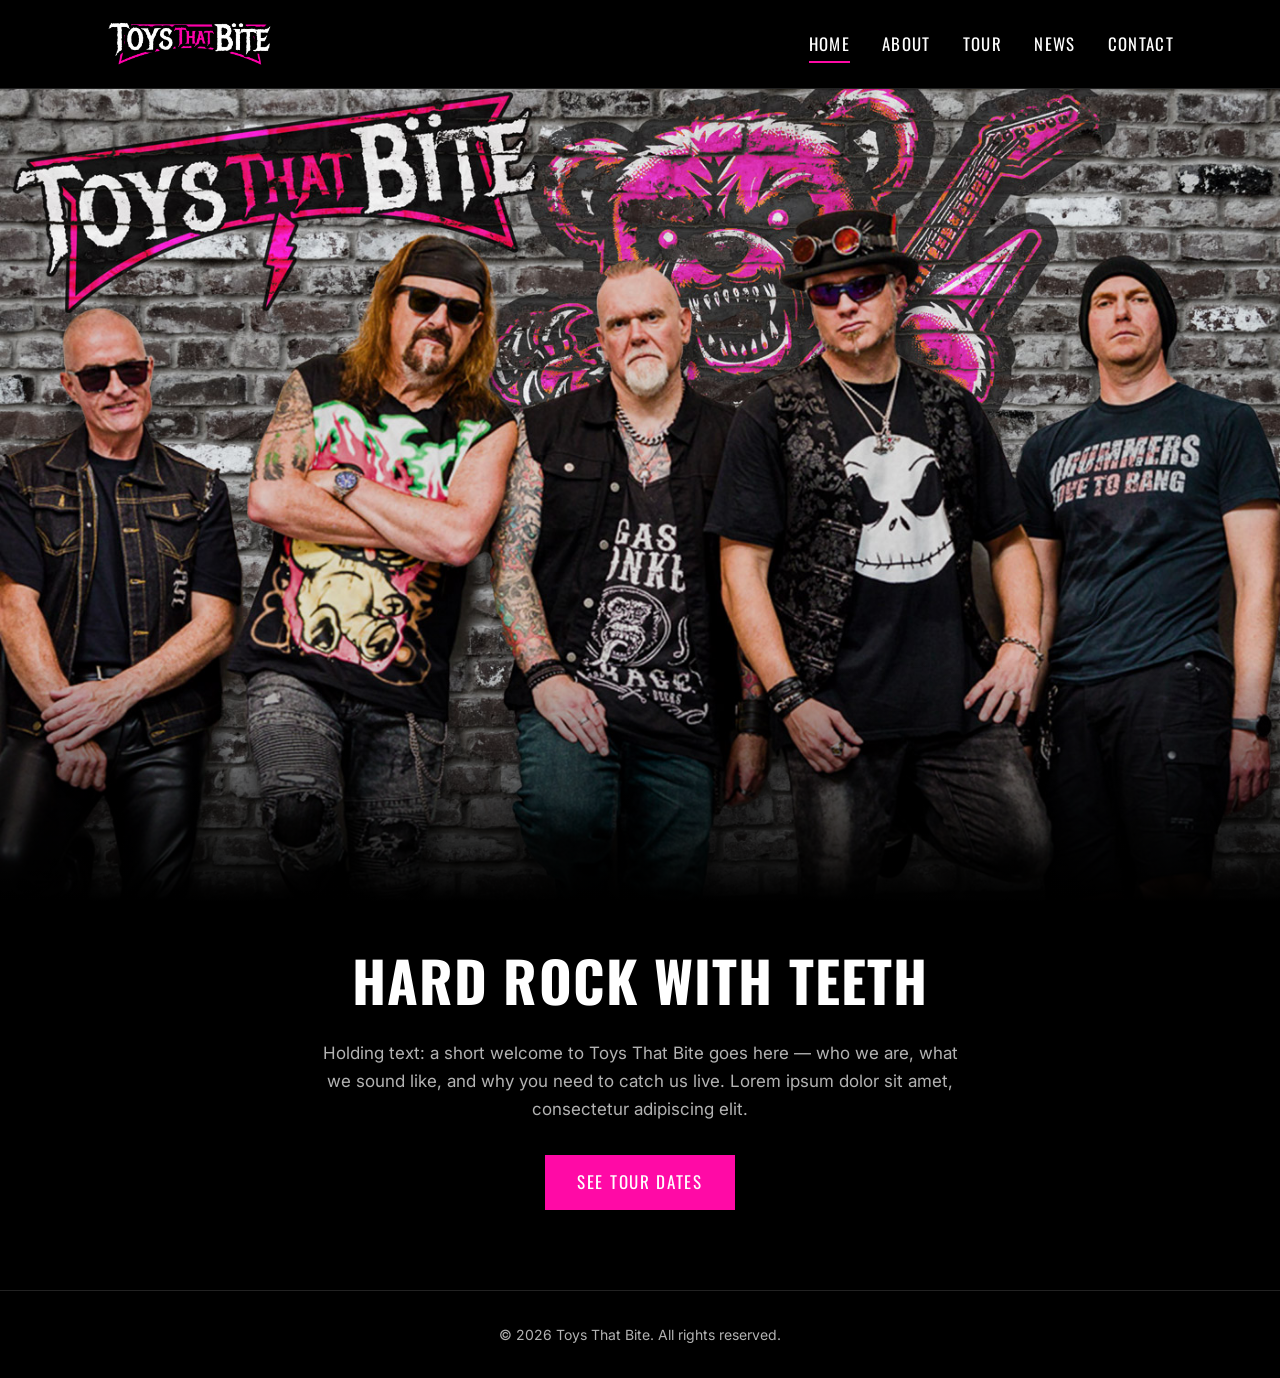
==== index.html @ efa7fa2b "Initial commit" ====
<!DOCTYPE html>
<html lang="en">
<head>
  <meta charset="UTF-8">
  <meta name="viewport" content="width=device-width, initial-scale=1.0">
  <title>Toys That Bite | Hard Rock</title>
  <meta name="description" content="Toys That Bite — hard rock band. Tour dates, news and more.">
  <link rel="icon" href="images/favicon.gif" type="image/gif">
  <link rel="preconnect" href="https://fonts.googleapis.com">
  <link rel="preconnect" href="https://fonts.gstatic.com" crossorigin>
  <link href="https://fonts.googleapis.com/css2?family=Inter:wght@400;600&family=Oswald:wght@500;700&display=swap" rel="stylesheet">
  <link rel="stylesheet" href="css/style.css">
</head>
<body>
  <header class="site-header">
    <div class="container">
      <a href="index.html" class="logo"><img src="images/logo.png" alt="Toys That Bite" width="1125" height="377"></a>
      <button class="nav-toggle" aria-label="Toggle menu" aria-expanded="false" aria-controls="site-nav">
        <span></span><span></span><span></span>
      </button>
      <nav class="site-nav" id="site-nav" aria-label="Main">
        <ul>
          <li><a href="index.html">Home</a></li>
          <li><a href="about.html">About</a></li>
          <li><a href="tour.html">Tour</a></li>
          <li><a href="news.html">News</a></li>
          <li><a href="contact.html">Contact</a></li>
        </ul>
      </nav>
    </div>
  </header>

  <main>
    <section class="hero">
      <img src="images/band-photo.jpg" alt="Toys That Bite band members standing in front of a graffiti brick wall" width="1400" height="974">
    </section>
    <section class="intro container">
      <h1>Hard Rock With Teeth</h1>
      <p>Holding text: a short welcome to Toys That Bite goes here — who we are, what we sound like, and why you need to catch us live. Lorem ipsum dolor sit amet, consectetur adipiscing elit.</p>
      <a href="tour.html" class="btn">See Tour Dates</a>
    </section>
  </main>

  <footer class="site-footer">
    <div class="container">
      <p>&copy; <span id="year">2026</span> Toys That Bite. All rights reserved.</p>
    </div>
  </footer>

  <script src="js/main.js"></script>
</body>
</html>
---- css/style.css ----
/* ==========================================================================
   Toys That Bite — main stylesheet
   ========================================================================== */

:root {
  --bg: #000;
  --bg-raised: #111;
  --text: #fff;
  --text-muted: #b3b3b3;
  --accent: #ff0aa6;
  --border: #222;
  --max-width: 1100px;
  --header-height: 88px;
  --font-display: "Oswald", "Arial Narrow", Impact, sans-serif;
  --font-body: "Inter", -apple-system, BlinkMacSystemFont, "Segoe UI", Roboto, sans-serif;
}

*,
*::before,
*::after {
  box-sizing: border-box;
}

html {
  scroll-behavior: smooth;
}

body {
  margin: 0;
  min-height: 100vh;
  display: flex;
  flex-direction: column;
  background: var(--bg);
  color: var(--text);
  font-family: var(--font-body);
  font-size: 1.0625rem;
  line-height: 1.65;
  -webkit-font-smoothing: antialiased;
}

img {
  max-width: 100%;
  height: auto;
  display: block;
}

a {
  color: var(--accent);
}

h1,
h2,
h3 {
  font-family: var(--font-display);
  font-weight: 700;
  text-transform: uppercase;
  letter-spacing: 0.02em;
  line-height: 1.1;
  margin: 0 0 0.5em;
}

.container {
  width: 100%;
  max-width: var(--max-width);
  margin: 0 auto;
  padding: 0 16px;
}

/* ---------- Header ---------- */

.site-header {
  position: sticky;
  top: 0;
  z-index: 100;
  background: rgba(0, 0, 0, 0.92);
  backdrop-filter: blur(6px);
  border-bottom: 1px solid var(--border);
}

.site-header .container {
  display: flex;
  align-items: center;
  justify-content: space-between;
  height: var(--header-height);
}

.logo img {
  height: 56px;
  width: auto;
}

.site-nav ul {
  list-style: none;
  display: flex;
  gap: 2rem;
  margin: 0;
  padding: 0;
}

.site-nav a {
  font-family: var(--font-display);
  font-size: 1.05rem;
  text-transform: uppercase;
  letter-spacing: 0.08em;
  color: var(--text);
  text-decoration: none;
  padding: 0.35rem 0;
  border-bottom: 2px solid transparent;
  transition: color 0.2s, border-color 0.2s;
}

.site-nav a:hover,
.site-nav a:focus-visible {
  color: var(--accent);
}

.site-nav a.active {
  border-bottom-color: var(--accent);
}

.nav-toggle {
  display: none;
  background: none;
  border: 0;
  padding: 8px;
  cursor: pointer;
}

.nav-toggle span {
  display: block;
  width: 26px;
  height: 2px;
  margin: 6px 0;
  background: var(--text);
  transition: transform 0.25s, opacity 0.25s;
}

/* ---------- Main ---------- */

main {
  flex: 1;
}

.page-header {
  padding: 4rem 0 1rem;
}

.page-header h1 {
  font-size: clamp(2.5rem, 7vw, 4.5rem);
}

.page-header h1::after {
  content: "";
  display: block;
  width: 64px;
  height: 4px;
  margin-top: 1rem;
  background: var(--accent);
}

.page-content {
  padding: 1.5rem 0 5rem;
  max-width: 720px;
}

.page-content p {
  color: var(--text-muted);
}

.placeholder {
  border: 1px dashed #444;
  padding: 1.5rem;
  margin-top: 2rem;
  color: var(--text-muted);
  font-style: italic;
}

/* ---------- Home hero ---------- */

.hero {
  position: relative;
}

.hero img {
  width: 100%;
  max-height: calc(100vh - var(--header-height));
  object-fit: cover;
  object-position: center top;
}

.hero::after {
  content: "";
  position: absolute;
  inset: auto 0 0 0;
  height: 30%;
  background: linear-gradient(to bottom, transparent, var(--bg));
  pointer-events: none;
}

.intro {
  padding: 3rem 16px 5rem;
  text-align: center;
}

.intro h1 {
  font-size: clamp(2rem, 6vw, 3.5rem);
}

.intro p {
  max-width: 640px;
  margin: 0 auto 2rem;
  color: var(--text-muted);
}

.btn {
  display: inline-block;
  font-family: var(--font-display);
  text-transform: uppercase;
  letter-spacing: 0.1em;
  text-decoration: none;
  color: var(--text);
  background: var(--accent);
  padding: 0.85rem 2rem;
  transition: background 0.2s, color 0.2s;
}

.btn:hover,
.btn:focus-visible {
  background: var(--text);
  color: var(--bg);
}

/* ---------- Footer ---------- */

.site-footer {
  border-top: 1px solid var(--border);
  padding: 2rem 0;
  font-size: 0.875rem;
  color: var(--text-muted);
  text-align: center;
}

.site-footer p {
  margin: 0;
}

/* ---------- Mobile ---------- */

@media (max-width: 760px) {
  :root {
    --header-height: 72px;
  }

  .logo img {
    height: 44px;
  }

  .nav-toggle {
    display: block;
  }

  .site-nav {
    position: absolute;
    top: var(--header-height);
    left: 0;
    right: 0;
    background: var(--bg);
    border-bottom: 1px solid var(--border);
    display: none;
  }

  .site-nav.open {
    display: block;
  }

  .site-nav ul {
    flex-direction: column;
    gap: 0;
    padding: 0.5rem 16px 1rem;
  }

  .site-nav a {
    display: block;
    padding: 0.85rem 0;
    border-bottom: 1px solid var(--border);
  }

  .site-nav a.active {
    color: var(--accent);
    border-bottom-color: var(--border);
  }

  .nav-toggle[aria-expanded="true"] span:nth-child(1) {
    transform: translateY(8px) rotate(45deg);
  }

  .nav-toggle[aria-expanded="true"] span:nth-child(2) {
    opacity: 0;
  }

  .nav-toggle[aria-expanded="true"] span:nth-child(3) {
    transform: translateY(-8px) rotate(-45deg);
  }

  .page-header {
    padding-top: 2.5rem;
  }
}
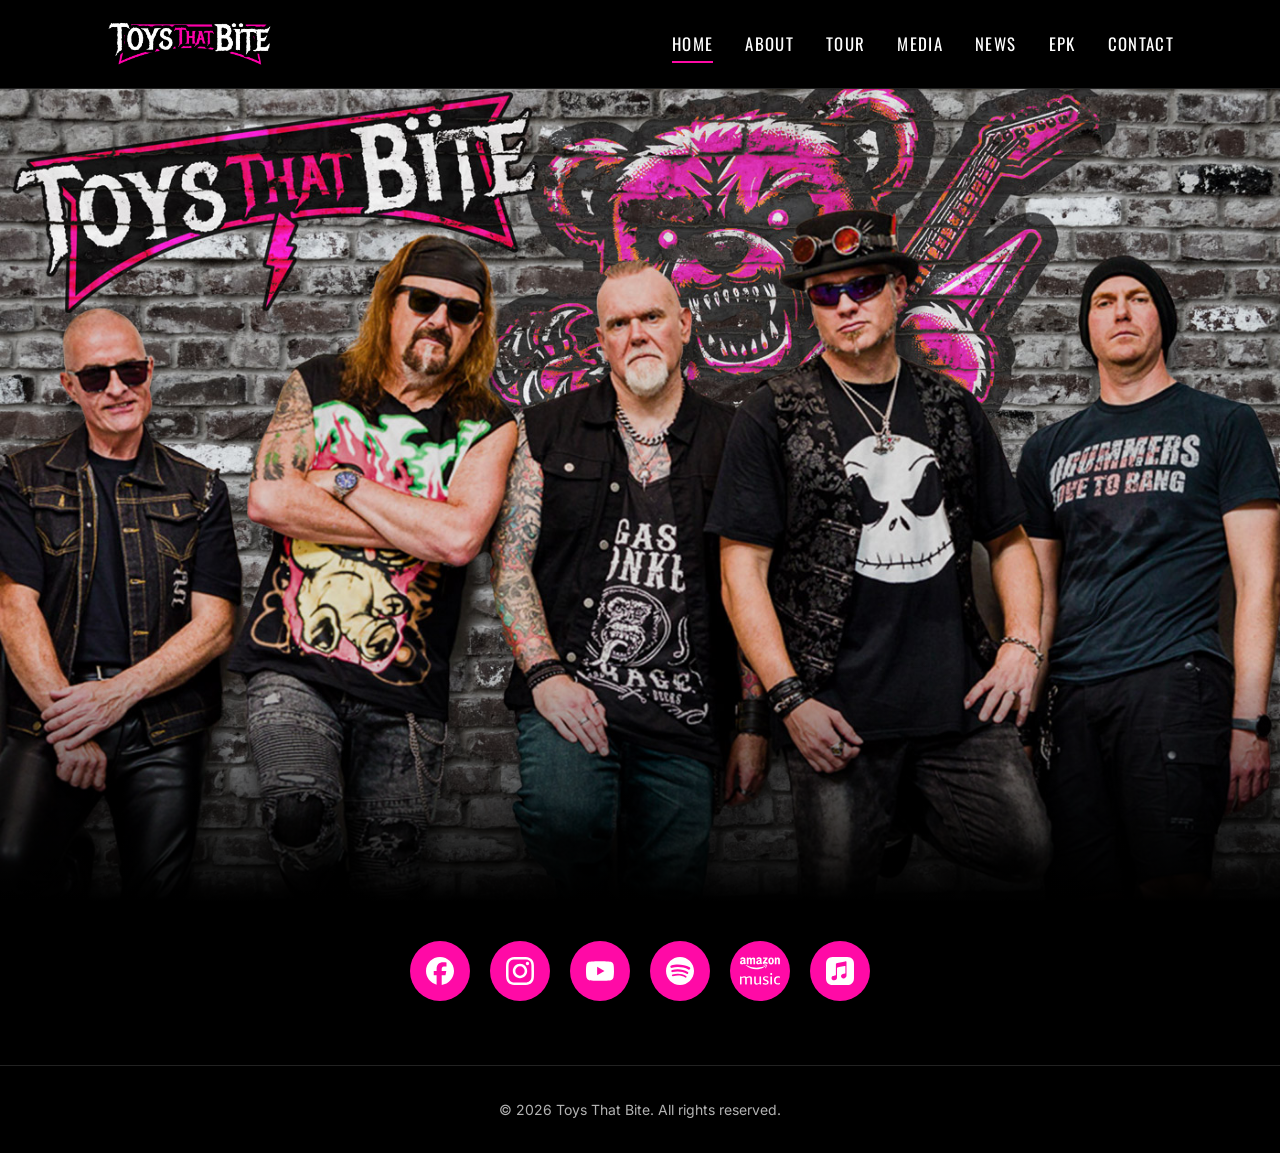
==== commit a52abe9a: "Add EPK and Media pages, band bio, social links and tour widget - Add EPK (external link) and Media " ====
--- a/index.html
+++ b/index.html
@@ -23,7 +23,9 @@
           <li><a href="index.html">Home</a></li>
           <li><a href="about.html">About</a></li>
           <li><a href="tour.html">Tour</a></li>
+          <li><a href="media.html">Media</a></li>
           <li><a href="news.html">News</a></li>
+          <li><a href="https://www.stampedepress.co.uk/epk/toys-that-bite/">EPK</a></li>
           <li><a href="contact.html">Contact</a></li>
         </ul>
       </nav>
@@ -34,10 +36,39 @@
     <section class="hero">
       <img src="images/band-photo.jpg" alt="Toys That Bite band members standing in front of a graffiti brick wall" width="1400" height="974">
     </section>
-    <section class="intro container">
-      <h1>Hard Rock With Teeth</h1>
-      <p>Holding text: a short welcome to Toys That Bite goes here — who we are, what we sound like, and why you need to catch us live. Lorem ipsum dolor sit amet, consectetur adipiscing elit.</p>
-      <a href="tour.html" class="btn">See Tour Dates</a>
+    <section class="socials container" aria-label="Follow Toys That Bite">
+      <ul class="social-list">
+        <li>
+          <a href="https://www.facebook.com/profile.php?id=100091563254659" class="social-link social-facebook" aria-label="Facebook">
+            <svg viewBox="0 0 24 24" aria-hidden="true" focusable="false"><path d="M9.101 23.691v-7.98H6.627v-3.667h2.474v-1.58c0-4.085 1.848-5.978 5.858-5.978.401 0 .955.042 1.468.103a8.68 8.68 0 0 1 1.141.195v3.325a8.623 8.623 0 0 0-.653-.036 26.805 26.805 0 0 0-.733-.009c-.707 0-1.259.096-1.675.309a1.686 1.686 0 0 0-.679.622c-.258.42-.374.995-.374 1.752v1.297h3.919l-.386 2.103-.287 1.564h-3.246v8.245C19.396 23.238 24 18.179 24 12.044c0-6.627-5.373-12-12-12s-12 5.373-12 12c0 5.628 3.874 10.35 9.101 11.647Z"/></svg>
+          </a>
+        </li>
+        <li>
+          <a href="https://www.instagram.com/toysthatbiteband/" class="social-link social-instagram" aria-label="Instagram">
+            <svg viewBox="0 0 24 24" aria-hidden="true" focusable="false"><path d="M7.0301.084c-1.2768.0602-2.1487.264-2.911.5634-.7888.3075-1.4575.72-2.1228 1.3877-.6652.6677-1.075 1.3368-1.3802 2.127-.2954.7638-.4956 1.6365-.552 2.914-.0564 1.2775-.0689 1.6882-.0626 4.947.0062 3.2586.0206 3.6671.0825 4.9473.061 1.2765.264 2.1482.5635 2.9107.308.7889.72 1.4573 1.388 2.1228.6679.6655 1.3365 1.0743 2.1285 1.38.7632.295 1.6361.4961 2.9134.552 1.2773.056 1.6884.069 4.9462.0627 3.2578-.0062 3.668-.0207 4.9478-.0814 1.28-.0607 2.147-.2652 2.9098-.5633.7889-.3086 1.4578-.72 2.1228-1.3881.665-.6682 1.0745-1.3378 1.3795-2.1284.2957-.7632.4966-1.636.552-2.9124.056-1.2809.0692-1.6898.063-4.948-.0063-3.2583-.021-3.6668-.0817-4.9465-.0607-1.2797-.264-2.1487-.5633-2.9117-.3084-.7889-.72-1.4568-1.3876-2.1228C21.2982 1.33 20.628.9208 19.8378.6165 19.074.321 18.2017.1197 16.9244.0645 15.6471.0093 15.236-.005 11.977.0014 8.718.0076 8.31.0215 7.0301.0839m.1402 21.6932c-1.17-.0509-1.8053-.2453-2.2287-.408-.5606-.216-.96-.4771-1.3819-.895-.422-.4178-.6811-.8186-.9-1.378-.1644-.4234-.3624-1.058-.4171-2.228-.0595-1.2645-.072-1.6442-.079-4.848-.007-3.2037.0053-3.583.0607-4.848.05-1.169.2456-1.805.408-2.2282.216-.5613.4762-.96.895-1.3816.4188-.4217.8184-.6814 1.3783-.9003.423-.1651 1.0575-.3614 2.227-.4171 1.2655-.06 1.6447-.072 4.848-.079 3.2033-.007 3.5835.005 4.8495.0608 1.169.0508 1.8053.2445 2.228.408.5608.216.96.4754 1.3816.895.4217.4194.6816.8176.9005 1.3787.1653.4217.3617 1.056.4169 2.2263.0602 1.2655.0739 1.645.0796 4.848.0058 3.203-.0055 3.5834-.061 4.848-.051 1.17-.245 1.8055-.408 2.2294-.216.5604-.4763.96-.8954 1.3814-.419.4215-.8181.6811-1.3783.9-.4224.1649-1.0577.3617-2.2262.4174-1.2656.0595-1.6448.072-4.8493.079-3.2045.007-3.5825-.006-4.848-.0608M16.953 5.5864A1.44 1.44 0 1 0 18.39 4.144a1.44 1.44 0 0 0-1.437 1.4424M5.8385 12.012c.0067 3.4032 2.7706 6.1557 6.173 6.1493 3.4026-.0065 6.157-2.7701 6.1506-6.1733-.0065-3.4032-2.771-6.1565-6.174-6.1498-3.403.0067-6.156 2.771-6.1496 6.1738M8 12.0077a4 4 0 1 1 4.008 3.9921A3.9996 3.9996 0 0 1 8 12.0077"/></svg>
+          </a>
+        </li>
+        <li>
+          <a href="https://www.youtube.com/@toysthatbiteband" class="social-link social-youtube" aria-label="YouTube">
+            <svg viewBox="0 0 24 24" aria-hidden="true" focusable="false"><path d="M23.498 6.186a3.016 3.016 0 0 0-2.122-2.136C19.505 3.545 12 3.545 12 3.545s-7.505 0-9.377.505A3.017 3.017 0 0 0 .502 6.186C0 8.07 0 12 0 12s0 3.93.502 5.814a3.016 3.016 0 0 0 2.122 2.136c1.871.505 9.376.505 9.376.505s7.505 0 9.377-.505a3.015 3.015 0 0 0 2.122-2.136C24 15.93 24 12 24 12s0-3.93-.502-5.814zM9.545 15.568V8.432L15.818 12l-6.273 3.568z"/></svg>
+          </a>
+        </li>
+        <li>
+          <a href="https://open.spotify.com/artist/5yGHa8ABSjpcvwscF8RVo2" class="social-link social-spotify" aria-label="Spotify">
+            <svg viewBox="0 0 24 24" aria-hidden="true" focusable="false"><path d="M12 0C5.4 0 0 5.4 0 12s5.4 12 12 12 12-5.4 12-12S18.66 0 12 0zm5.521 17.34c-.24.359-.66.48-1.021.24-2.82-1.74-6.36-2.101-10.561-1.141-.418.122-.779-.179-.899-.539-.12-.421.18-.78.54-.9 4.56-1.021 8.52-.6 11.64 1.32.42.18.479.659.301 1.02zm1.44-3.3c-.301.42-.841.6-1.262.3-3.239-1.98-8.159-2.58-11.939-1.38-.479.12-1.02-.12-1.14-.6-.12-.48.12-1.021.6-1.141C9.6 9.9 15 10.561 18.72 12.84c.361.181.54.78.241 1.2zm.12-3.36C15.24 8.4 8.82 8.16 5.16 9.301c-.6.179-1.2-.181-1.38-.721-.18-.601.18-1.2.72-1.381 4.26-1.26 11.28-1.02 15.721 1.621.539.3.719 1.02.419 1.56-.299.421-1.02.599-1.559.3z"/></svg>
+          </a>
+        </li>
+        <li>
+          <a href="https://music.amazon.co.uk/artists/B0FZLTPW38" class="social-link social-amazonmusic" aria-label="Amazon Music">
+            <svg viewBox="0 0 24 24" aria-hidden="true" focusable="false"><path d="M14.8454 9.4083c-1.3907 1.0194-3.405 1.563-5.1424 1.563a9.333 9.333 0 0 1-6.2768-2.3835c-.1313-.117-.0143-.277.1415-.1846a12.693 12.693 0 0 0 6.285 1.6574c1.5384 0 3.2348-.318 4.7917-.9764.2359-.0985.4328.1538.203.324h-.002zm.5784-.6564c-.1784-.2257-1.1753-.1087-1.6225-.0554-.1374.0164-.158-.1026-.0349-.1867.796-.5558 2.0984-.3958 2.2502-.2092.1539.1867-.041 1.4872-.7856 2.1087-.1149.0964-.2236.0451-.1723-.082.1682-.4165.5436-1.3498.3651-1.5754zm-1.5917-4.1702v-.5394c0-.082.0615-.1375.1374-.1375h2.4348c.078 0 .1395.0554.1395.1354v.4636c0 .078-.0656.1805-.1846.3405L15.0997 6.635c.4677-.0102.9641.0595 1.3887.2974.0964.0534.123.1334.1292.2113v.5744c0 .082-.0882.1723-.1784.123a2.8163 2.8163 0 0 0-2.5723.0062c-.0861.0451-.1743-.0451-.1743-.1251v-.5477c0-.0882.002-.238.0902-.3713l1.4626-2.0881h-1.2718c-.078 0-.1415-.0534-.1436-.1354l.002.002zm4.808-.7466c1.0995 0 1.6944.9395 1.6944 2.1333 0 1.1528-.6564 2.0676-1.6943 2.0676-1.079 0-1.6656-.9395-1.6656-2.1087 0-1.1774.5948-2.0922 1.6656-2.0922zm.0062.7713c-.5456 0-.5805.7384-.5805 1.202 0 .4615-.0061 1.4481.5744 1.4481.5743 0 .601-.7958.601-1.282 0-.318-.0144-.6994-.1108-1.001-.082-.2625-.2482-.3671-.4841-.3671zm-6.008 3.3414c-.0493.041-.1395.0451-.1744.0164-.2543-.1949-.4246-.4923-.4246-.4923-.4061.4123-.6954.5374-1.2225.5374-.6215 0-1.1077-.3835-1.1077-1.1486a1.2512 1.2512 0 0 1 .7897-1.2041c.402-.1764.9641-.2072 1.3928-.2564 0 0 .0349-.4615-.0902-.6297a.521.521 0 0 0-.4164-.1908c-.2728 0-.5395.1477-.5928.4328-.0144.082-.0739.1518-.1395.1436L9.945 5.08a.1292.1292 0 0 1-.1108-.1537c.1641-.8657.9498-1.1282 1.6554-1.1282.361 0 .8307.0964 1.1158.3671.359.3344.3262.7795.3262 1.2677v1.1487c0 .3446.1436.4964.279.681.0471.0677.0574.1477-.002.197-.1519.125-.5703.4881-.5703.4881zm-.7467-1.7969v-.16c-.5353 0-1.1015.115-1.1015.7426 0 .318.1662.5333.4513.5333.2051 0 .3938-.1272.5128-.3344.1436-.2564.1374-.4943.1374-.7815zM2.9278 7.948c-.0472.041-.1375.045-.1723.0163-.2544-.1949-.4246-.4923-.4246-.4923-.4082.4123-.6954.5374-1.2226.5374-.6235 0-1.1076-.3835-1.1076-1.1486a1.2512 1.2512 0 0 1 .7897-1.2041c.402-.1764.964-.2072 1.3928-.2564 0 0 .0348-.4615-.0903-.6297a.521.521 0 0 0-.4164-.1908c-.2748 0-.5395.1477-.5928.4328-.0143.082-.0759.1518-.1395.1436L.2345 5.08a.1292.1292 0 0 1-.1087-.1537c.162-.8657.9497-1.1282 1.6553-1.1282.361 0 .8308.0964 1.1159.3671.359.3344.324.7795.324 1.2677v1.1487c0 .3446.1437.4964.279.681.0472.0677.0575.1477-.002.197-.1518.125-.5702.4881-.5702.4881zm-.7446-1.797v-.16c-.5354 0-1.1015.115-1.1015.7426 0 .318.164.5333.4512.5333.2052 0 .3939-.1272.5128-.3344.1436-.2564.1375-.4943.1375-.7815zm2.9127-.3343v2.002a.1379.1379 0 0 1-.1395.1374H4.218a.1374.1374 0 0 1-.1395-.1374v-3.766a.1379.1379 0 0 1 .1395-.1375h.6913a.1374.1374 0 0 1 .1374.1374v.482h.0143c.1805-.4758.519-.6994.9744-.6994.4636 0 .7528.2236.962.6995a1.0523 1.0523 0 0 1 1.0215-.6995c.3118 0 .6502.1272.8574.4143.236.318.1867.7795.1867 1.1857v2.3855c0 .076-.0636.1354-.1436.1354H8.181a.1374.1374 0 0 1-.1334-.1354v-2.004c0-.16.0144-.558-.0205-.7077-.0554-.2564-.2215-.3282-.4369-.3282a.4923.4923 0 0 0-.441.3118c-.076.1908-.0698.5087-.0698.724v2.0041c0 .076-.0635.1354-.1435.1354h-.7385a.1374.1374 0 0 1-.1333-.1354v-2.004c0-.4226.0677-1.042-.4574-1.042-.5334 0-.5128.603-.5128 1.042h.002zm16.8077 2.002a.1374.1374 0 0 1-.1374.1374h-.7405a.1374.1374 0 0 1-.1374-.1374v-3.766a.1374.1374 0 0 1 .1374-.1375h.683c.0821 0 .1396.0636.1396.1067v.5764h.0143c.2051-.517.4964-.7631 1.0092-.7631.3323 0 .6564.119.8636.4451.1928.3036.1928.8123.1928 1.1774V7.837a.1395.1395 0 0 1-.1415.119h-.7426a.1395.1395 0 0 1-.1313-.119V5.552c0-.763-.2933-.7856-.4635-.7856-.197 0-.357.1538-.4246.2953a1.7025 1.7025 0 0 0-.1231.722l.002 2.0349zM.1914 20.0582c-.1271 0-.1907-.0615-.1907-.1907v-4.4491c0-.1272.0636-.1908.1907-.1908H.616c.0616 0 .1129.0144.1477.039.0349.0246.0595.0738.0718.1436l.0575.3035c.6133-.4184 1.2102-.6276 1.7907-.6276.5948 0 .9969.2256 1.2081.6769.6318-.4513 1.2636-.677 1.8954-.677.441 0 .7794.1231 1.0153.3693.236.2502.3549.603.3549 1.0584v3.3538c0 .1271-.0656.1907-.1928.1907h-.5641c-.1272 0-.1928-.0615-.1928-.1907v-3.085c0-.318-.0616-.5539-.1805-.7057-.1231-.1538-.3139-.2297-.5744-.2297-.4677 0-.9353.1436-1.4092.4307a.997.997 0 0 1 .0103.1416v3.448c0 .1272-.0636.1908-.1908.1908H3.297c-.1272 0-.1908-.0615-.1908-.1907v-3.085c0-.318-.0615-.5539-.1825-.7057-.1231-.1538-.3139-.2297-.5744-.2297-.4861 0-.9517.1395-1.399.4205v3.5999c0 .1271-.0615.1907-.1907.1907H.1914zm9.731.1436c-.4533 0-.8-.1272-1.044-.3815-.242-.2544-.3631-.6133-.3631-1.0769v-3.321c0-.1292.0615-.1927.1908-.1927h.564c.1293 0 .1929.0635.1929.1907v3.0215c0 .3425.0656.5948.201.7569.1333.162.3487.242.642.242.4595 0 .923-.1518 1.3887-.4574v-3.565c0-.1272.0615-.1908.1908-.1908h.564c.1293 0 .1929.0636.1929.1908v4.4511c0 .1252-.0636.1887-.1928.1887h-.4103c-.0636 0-.1149-.0123-.1497-.0369-.0349-.0266-.0575-.0738-.0718-.1436l-.0657-.3323c-.5948.437-1.204.6564-1.8297.6564zm5.4399 0c-.5374 0-1.0195-.0882-1.4461-.2666a.3754.3754 0 0 1-.158-.1047c-.0287-.039-.043-.0984-.043-.1805v-.2687c0-.1148.0369-.1723.1148-.1723.0452 0 .1231.0205.238.0575.4225.1333.8615.199 1.3128.199.3138 0 .5517-.0616.7138-.1806.164-.121.244-.2954.244-.523a.4923.4923 0 0 0-.1476-.3734 1.606 1.606 0 0 0-.5415-.285l-.8144-.3037c-.7097-.2605-1.0625-.7056-1.0625-1.3333 0-.4143.16-.7487.484-1.001.3221-.2543.7447-.3815 1.2677-.3815a3.487 3.487 0 0 1 1.2164.2195c.076.0246.1313.0574.1641.0985.0308.041.0472.1025.0472.1846v.2584c0 .1149-.041.1723-.123.1723a.8615.8615 0 0 1-.2216-.0472 3.5495 3.5495 0 0 0-1.0359-.1538c-.6112 0-.919.2072-.919.6195 0 .164.0514.2953.154.3897.1025.0964.3035.201.603.3159l.7466.2872c.3774.1436.6482.318.8144.519.1661.1989.2482.4574.2482.7753 0 .4513-.1682.8102-.5067 1.0769-.3385.2666-.7877.4-1.3497.4v.002zm3.0645-.1436c-.1272 0-.1928-.0615-.1928-.1907v-4.4491c0-.1272.0656-.1908.1928-.1908h.5641c.1272 0 .1928.0636.1928.1908v4.4511c0 .1251-.0656.1887-.1928.1887h-.564zm.2872-5.688c-.1846 0-.3303-.0513-.437-.1559a.558.558 0 0 1-.1579-.4143c0-.1724.0534-.3098.158-.4144a.5907.5907 0 0 1 .4369-.158c.1846 0 .3282.0534.4349.158.1066.1026.1579.242.1579.4144 0 .1702-.0513.3076-.158.4143-.1046.1026-.2502.1559-.4348.1559zm4.002 5.7926c-.7529 0-1.3293-.2133-1.7272-.642-.4-.4307-.599-1.0502-.599-1.8625 0-.8061.2052-1.4318.6175-1.8728.4102-.441.9948-.6625 1.7476-.6625.3446 0 .683.0615 1.0154.1825.0697.0247.119.0554.1477.0944s.043.1026.043.1908v.2564c0 .1271-.041.1907-.123.1907-.0329 0-.082-.0082-.1539-.0287a2.8307 2.8307 0 0 0-.7959-.1128c-.5353 0-.923.1333-1.1589.404s-.3528.6996-.3528 1.2924v.123c0 .5764.119 1.001.359 1.2718.24.2687.6174.404 1.1343.404.2666 0 .5538-.043.8615-.1332.0718-.0206.119-.0288.1436-.0288.082 0 .1251.0636.1251.1908v.2585c0 .082-.0123.1435-.039.1805-.0246.0369-.0759.0718-.1518.1025-.3138.1354-.6769.201-1.0933.201z"/></svg>
+          </a>
+        </li>
+        <li>
+          <a href="https://music.apple.com/us/artist/toys-that-b%C3%AFte/1847636705" class="social-link social-applemusic" aria-label="Apple Music">
+            <svg viewBox="0 0 24 24" aria-hidden="true" focusable="false"><path d="M23.994 6.124a9.23 9.23 0 00-.24-2.19c-.317-1.31-1.062-2.31-2.18-3.043a5.022 5.022 0 00-1.877-.726 10.496 10.496 0 00-1.564-.15c-.04-.003-.083-.01-.124-.013H5.986c-.152.01-.303.017-.455.026-.747.043-1.49.123-2.193.4-1.336.53-2.3 1.452-2.865 2.78-.192.448-.292.925-.363 1.408-.056.392-.088.785-.1 1.18 0 .032-.007.062-.01.093v12.223c.01.14.017.283.027.424.05.815.154 1.624.497 2.373.65 1.42 1.738 2.353 3.234 2.801.42.127.856.187 1.293.228.555.053 1.11.06 1.667.06h11.03a12.5 12.5 0 001.57-.1c.822-.106 1.596-.35 2.295-.81a5.046 5.046 0 001.88-2.207c.186-.42.293-.87.37-1.324.113-.675.138-1.358.137-2.04-.002-3.8 0-7.595-.003-11.393zm-6.423 3.99v5.712c0 .417-.058.827-.244 1.206-.29.59-.76.962-1.388 1.14-.35.1-.706.157-1.07.173-.95.045-1.773-.6-1.943-1.536a1.88 1.88 0 011.038-2.022c.323-.16.67-.25 1.018-.324.378-.082.758-.153 1.134-.24.274-.063.457-.23.51-.516a.904.904 0 00.02-.193c0-1.815 0-3.63-.002-5.443a.725.725 0 00-.026-.185c-.04-.15-.15-.243-.304-.234-.16.01-.318.035-.475.066-.76.15-1.52.303-2.28.456l-2.325.47-1.374.278c-.016.003-.032.01-.048.013-.277.077-.377.203-.39.49-.002.042 0 .086 0 .13-.002 2.602 0 5.204-.003 7.805 0 .42-.047.836-.215 1.227-.278.64-.77 1.04-1.434 1.233-.35.1-.71.16-1.075.172-.96.036-1.755-.6-1.92-1.544-.14-.812.23-1.685 1.154-2.075.357-.15.73-.232 1.108-.31.287-.06.575-.116.86-.177.383-.083.583-.323.6-.714v-.15c0-2.96 0-5.922.002-8.882 0-.123.013-.25.042-.37.07-.285.273-.448.546-.518.255-.066.515-.112.774-.165.733-.15 1.466-.296 2.2-.444l2.27-.46c.67-.134 1.34-.27 2.01-.403.22-.043.442-.088.663-.106.31-.025.523.17.554.482.008.073.012.148.012.223.002 1.91.002 3.822 0 5.732z"/></svg>
+          </a>
+        </li>
+      </ul>
     </section>
   </main>
 
--- a/css/style.css
+++ b/css/style.css
@@ -167,6 +167,121 @@
   color: var(--text-muted);
 }
 
+.page-content h2,
+.band-section h2 {
+  font-size: clamp(1.75rem, 4vw, 2.5rem);
+  color: var(--accent);
+}
+
+.page-content h2 {
+  margin-top: 2.5rem;
+}
+
+.page-content h2:first-child {
+  margin-top: 0;
+}
+
+.spotify-embed {
+  display: block;
+  border: 0;
+  border-radius: 12px;
+}
+
+.video-list {
+  display: grid;
+  gap: 1.5rem;
+}
+
+.video-embed {
+  aspect-ratio: 16 / 9;
+  background: var(--bg-raised);
+}
+
+.video-embed iframe {
+  display: block;
+  width: 100%;
+  height: 100%;
+  border: 0;
+}
+
+.page-content .sign-off {
+  font-family: var(--font-display);
+  font-size: 1.5rem;
+  text-transform: uppercase;
+  letter-spacing: 0.05em;
+  color: var(--text);
+}
+
+/* ---------- Band line-up ---------- */
+
+.band-section {
+  padding: 0 0 5rem;
+}
+
+.band-grid {
+  list-style: none;
+  margin: 1.5rem 0 0;
+  padding: 0;
+  display: grid;
+  grid-template-columns: repeat(auto-fit, minmax(150px, 1fr));
+  gap: 1.5rem 1rem;
+}
+
+.band-member img {
+  width: 100%;
+  aspect-ratio: 7 / 8;
+  object-fit: cover;
+  border-bottom: 4px solid var(--accent);
+}
+
+.band-member h3 {
+  font-size: 1.25rem;
+  margin: 0.9rem 0 0.2rem;
+}
+
+.band-member p {
+  margin: 0;
+  color: var(--text-muted);
+  font-size: 0.95rem;
+}
+
+.tour-widget {
+  padding: 1.5rem 0 3rem;
+}
+
+.previous-dates {
+  padding: 0 0 5rem;
+}
+
+.previous-dates h2 {
+  font-size: clamp(1.75rem, 4vw, 2.5rem);
+  color: var(--accent);
+}
+
+.gig-list {
+  list-style: none;
+  margin: 1rem 0 0;
+  padding: 0;
+  border-top: 1px solid var(--border);
+}
+
+.gig-list li {
+  display: flex;
+  flex-wrap: wrap;
+  gap: 0.25rem 1.5rem;
+  padding: 0.9rem 0;
+  border-bottom: 1px solid var(--border);
+}
+
+.gig-list time {
+  flex: 0 0 9rem;
+  font-weight: 600;
+}
+
+.gig-list span {
+  color: var(--text-muted);
+}
+
 .placeholder {
   border: 1px dashed #444;
   padding: 1.5rem;
@@ -197,19 +312,51 @@
   pointer-events: none;
 }
 
-.intro {
-  padding: 3rem 16px 5rem;
-  text-align: center;
-}
-
-.intro h1 {
-  font-size: clamp(2rem, 6vw, 3.5rem);
-}
-
-.intro p {
-  max-width: 640px;
-  margin: 0 auto 2rem;
-  color: var(--text-muted);
+/* ---------- Social links ---------- */
+
+.socials {
+  padding: 2.5rem 16px 4rem;
+}
+
+.social-list {
+  list-style: none;
+  margin: 0;
+  padding: 0;
+  display: flex;
+  flex-wrap: wrap;
+  justify-content: center;
+  gap: 1rem 1.25rem;
+}
+
+.social-link {
+  display: flex;
+  align-items: center;
+  justify-content: center;
+  width: 60px;
+  height: 60px;
+  border-radius: 50%;
+  background: var(--accent);
+  color: var(--text);
+  transition: background 0.2s, color 0.2s, transform 0.2s;
+}
+
+.social-link svg {
+  width: 28px;
+  height: 28px;
+  fill: currentColor;
+}
+
+/* The Amazon Music logo is a wordmark, so it needs more room to be legible */
+.social-amazonmusic svg {
+  width: 40px;
+  height: 40px;
+}
+
+.social-link:hover,
+.social-link:focus-visible {
+  background: var(--text);
+  color: var(--accent);
+  transform: translateY(-3px);
 }
 
 .btn {
@@ -246,7 +393,7 @@
 
 /* ---------- Mobile ---------- */
 
-@media (max-width: 760px) {
+@media (max-width: 820px) {
   :root {
     --header-height: 72px;
   }
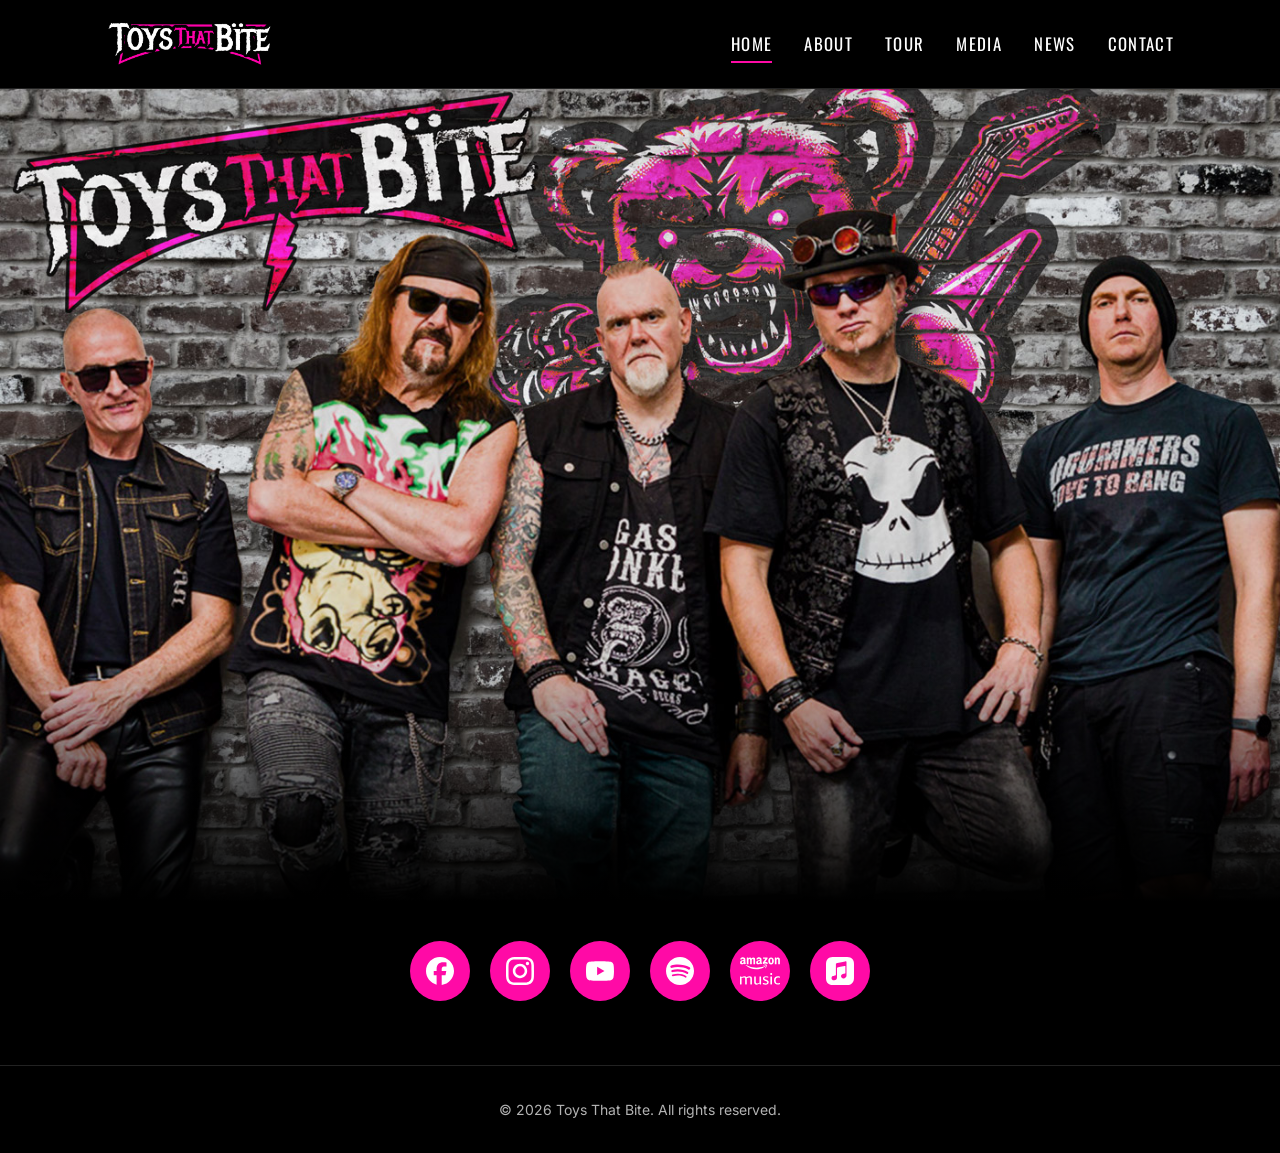
==== commit e7f7a112: "Remove EPK link from site header Co-Authored-By: Claude Opus 5.5 <noreply@anthropic.com>" ====
--- a/index.html
+++ b/index.html
@@ -25,7 +25,6 @@
           <li><a href="tour.html">Tour</a></li>
           <li><a href="media.html">Media</a></li>
           <li><a href="news.html">News</a></li>
-          <li><a href="https://www.stampedepress.co.uk/epk/toys-that-bite/">EPK</a></li>
           <li><a href="contact.html">Contact</a></li>
         </ul>
       </nav>
--- a/css/style.css
+++ b/css/style.css
@@ -204,6 +204,49 @@
   border: 0;
 }
 
+/* ---------- News ---------- */
+
+.news-list {
+  display: grid;
+  gap: 1.5rem;
+}
+
+.news-item {
+  background: var(--bg-raised);
+  border: 1px solid var(--border);
+  border-left: 4px solid var(--accent);
+  padding: 1.5rem 1.75rem;
+}
+
+.news-item time {
+  display: block;
+  font-family: var(--font-display);
+  font-size: 0.9rem;
+  text-transform: uppercase;
+  letter-spacing: 0.1em;
+  color: var(--accent);
+  margin-bottom: 0.35rem;
+}
+
+.page-content .news-item h2 {
+  margin: 0 0 0.6rem;
+  font-size: clamp(1.4rem, 3vw, 1.75rem);
+  color: var(--text);
+}
+
+.news-item p {
+  margin: 0 0 0.75rem;
+}
+
+.news-item p:last-child {
+  margin-bottom: 0;
+}
+
+.page-content .news-item .news-lead {
+  color: var(--text);
+  font-weight: 600;
+}
+
 .page-content .sign-off {
   font-family: var(--font-display);
   font-size: 1.5rem;
@@ -328,6 +371,24 @@
   gap: 1rem 1.25rem;
 }
 
+.social-list-left {
+  justify-content: flex-start;
+  margin-top: 1rem;
+}
+
+.contact-email {
+  font-family: var(--font-display);
+  font-size: clamp(1.25rem, 4vw, 1.75rem);
+  letter-spacing: 0.02em;
+  text-decoration: none;
+  overflow-wrap: anywhere;
+}
+
+.contact-email:hover,
+.contact-email:focus-visible {
+  color: var(--text);
+}
+
 .social-link {
   display: flex;
   align-items: center;
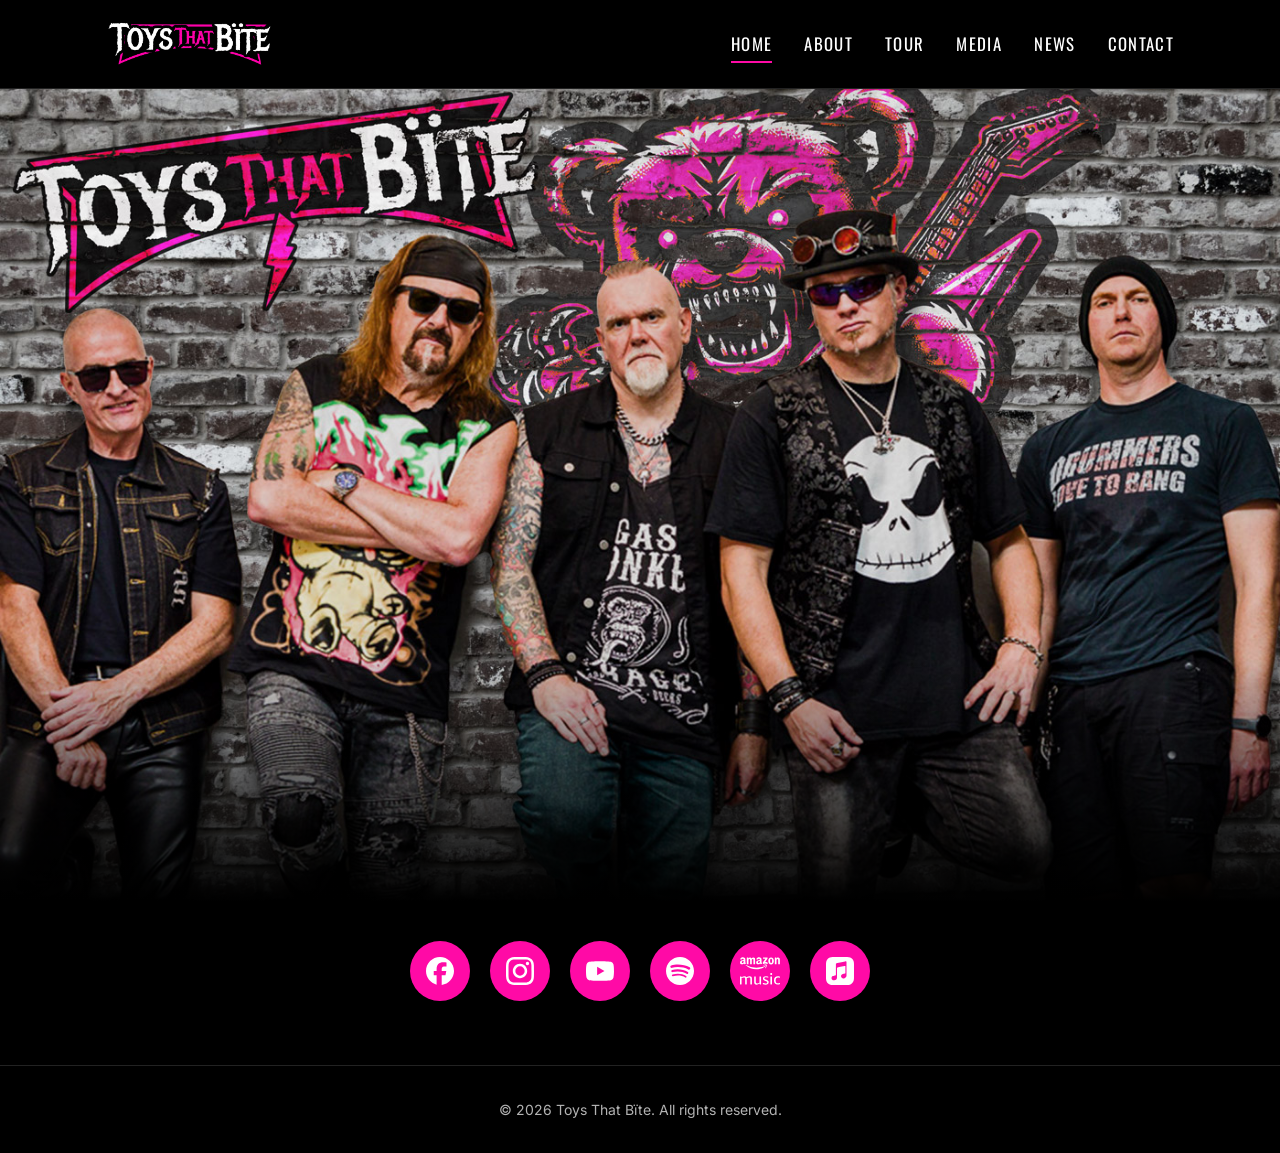
==== commit 8145f4fc: "Spell band name as Toys That Bïte and update Media videos - Use Toys That Bïte (and Bïters) througho" ====
--- a/index.html
+++ b/index.html
@@ -3,8 +3,8 @@
 <head>
   <meta charset="UTF-8">
   <meta name="viewport" content="width=device-width, initial-scale=1.0">
-  <title>Toys That Bite | Hard Rock</title>
-  <meta name="description" content="Toys That Bite — hard rock band. Tour dates, news and more.">
+  <title>Toys That Bïte | Hard Rock</title>
+  <meta name="description" content="Toys That Bïte — hard rock band. Tour dates, news and more.">
   <link rel="icon" href="images/favicon.gif" type="image/gif">
   <link rel="preconnect" href="https://fonts.googleapis.com">
   <link rel="preconnect" href="https://fonts.gstatic.com" crossorigin>
@@ -14,7 +14,7 @@
 <body>
   <header class="site-header">
     <div class="container">
-      <a href="index.html" class="logo"><img src="images/logo.png" alt="Toys That Bite" width="1125" height="377"></a>
+      <a href="index.html" class="logo"><img src="images/logo.png" alt="Toys That Bïte" width="1125" height="377"></a>
       <button class="nav-toggle" aria-label="Toggle menu" aria-expanded="false" aria-controls="site-nav">
         <span></span><span></span><span></span>
       </button>
@@ -33,9 +33,12 @@
 
   <main>
     <section class="hero">
-      <img src="images/band-photo.jpg" alt="Toys That Bite band members standing in front of a graffiti brick wall" width="1400" height="974">
+      <img src="images/band-photo.jpg" alt="Toys That Bïte band members standing in front of a graffiti brick wall" width="1400" height="974">
+      <div class="mailing-list hero-signup" role="region" aria-label="Join the mailing list">
+        <script async src="https://eocampaign1.com/form/880d01cc-db87-11f1-b5d2-ffa2d712dd67.js" data-form="880d01cc-db87-11f1-b5d2-ffa2d712dd67"></script>
+      </div>
     </section>
-    <section class="socials container" aria-label="Follow Toys That Bite">
+    <section class="socials container" aria-label="Follow Toys That Bïte">
       <ul class="social-list">
         <li>
           <a href="https://www.facebook.com/profile.php?id=100091563254659" class="social-link social-facebook" aria-label="Facebook">
@@ -73,7 +76,7 @@
 
   <footer class="site-footer">
     <div class="container">
-      <p>&copy; <span id="year">2026</span> Toys That Bite. All rights reserved.</p>
+      <p>&copy; <span id="year">2026</span> Toys That Bïte. All rights reserved.</p>
     </div>
   </footer>
 
--- a/css/style.css
+++ b/css/style.css
@@ -1,5 +1,5 @@
 /* ==========================================================================
-   Toys That Bite — main stylesheet
+   Toys That Bïte — main stylesheet
    ========================================================================== */
 
 :root {
@@ -355,6 +355,62 @@
   pointer-events: none;
 }
 
+/* ---------- Mailing list ---------- */
+
+.mailing-list {
+  padding: 0 16px 4rem;
+}
+
+.hero-signup {
+  position: absolute;
+  left: 50%;
+  bottom: 12%;
+  z-index: 1;
+  transform: translateX(-50%);
+  width: min(100% - 32px, 480px);
+  padding: 0;
+}
+
+@media (max-width: 820px) {
+  .hero-signup {
+    position: static;
+    transform: none;
+    width: auto;
+    padding: 1.5rem 16px 0;
+  }
+}
+
+.page-content .mailing-list {
+  padding: 0;
+  margin-top: 1rem;
+}
+
+/* Left-align the embedded signup form (it centres itself by default) */
+.page-content .mailing-list .inline-container {
+  margin-left: 0;
+  padding-left: 0;
+}
+
+.page-content .mailing-list .text-center,
+.page-content .mailing-list .text-block,
+.page-content .mailing-list .mastfoot .inner {
+  text-align: left !important;
+}
+
+.page-content .mailing-list .form-container {
+  margin-left: 0;
+}
+
+.page-content .mailing-list .main-form,
+.page-content .mailing-list .emailoctopus-form [eo-form-fields-container] {
+  justify-content: flex-start;
+}
+
+.page-content .mailing-list .mastfoot,
+.page-content .mailing-list .mastfoot p {
+  margin-left: 0;
+}
+
 /* ---------- Social links ---------- */
 
 .socials {
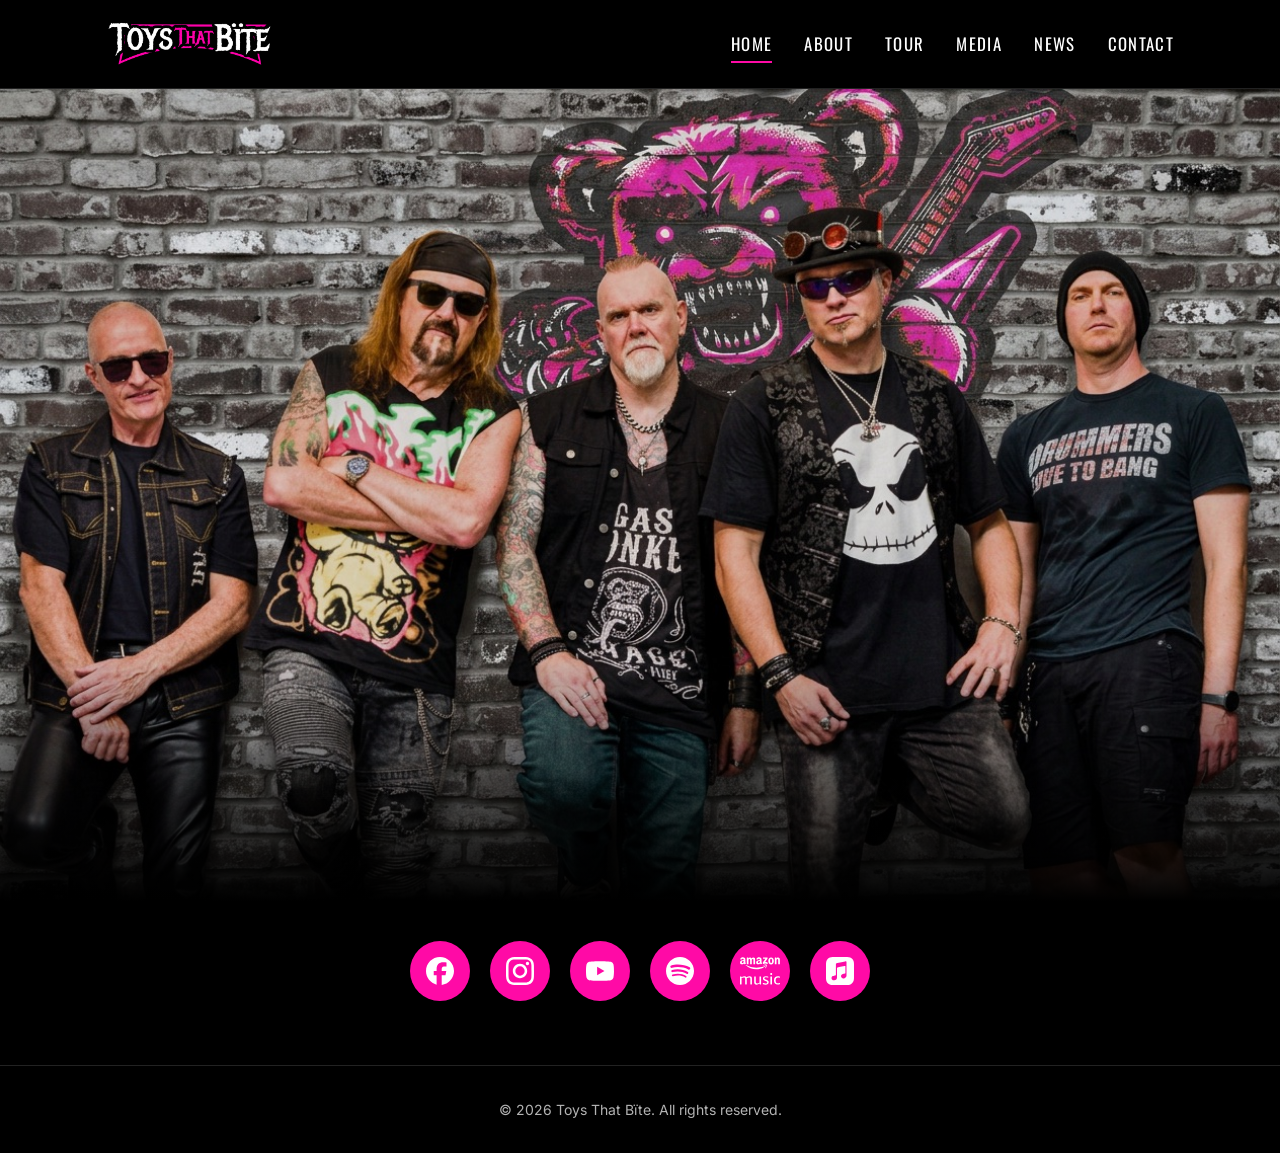
==== commit 6fe8a743: "Use band photo without logo on homepage Co-Authored-By: Claude Opus 5.5 <noreply@anthropic.com>" ====
--- a/index.html
+++ b/index.html
@@ -33,7 +33,7 @@
 
   <main>
     <section class="hero">
-      <img src="images/band-photo.jpg" alt="Toys That Bïte band members standing in front of a graffiti brick wall" width="1400" height="974">
+      <img src="images/band-photo-no-logo.jpeg" alt="Toys That Bïte band members standing in front of a graffiti brick wall" width="1264" height="848">
       <div class="mailing-list hero-signup" role="region" aria-label="Join the mailing list">
         <script async src="https://eocampaign1.com/form/880d01cc-db87-11f1-b5d2-ffa2d712dd67.js" data-form="880d01cc-db87-11f1-b5d2-ffa2d712dd67"></script>
       </div>
--- a/css/style.css
+++ b/css/style.css
@@ -288,6 +288,67 @@
   font-size: 0.95rem;
 }
 
+/* ---------- Press ---------- */
+
+.press-section {
+  padding: 0 0 5rem;
+}
+
+.press-section h2 {
+  font-size: clamp(1.75rem, 4vw, 2.5rem);
+  color: var(--accent);
+}
+
+.press-section h3 {
+  font-size: clamp(1.25rem, 3vw, 1.6rem);
+  margin: 0.5rem 0 0;
+}
+
+.review-grid {
+  list-style: none;
+  margin: 1.5rem 0 0;
+  padding: 0;
+  display: grid;
+  grid-template-columns: repeat(auto-fit, minmax(220px, 1fr));
+  gap: 1.5rem;
+}
+
+.review {
+  display: flex;
+  flex-direction: column;
+  gap: 1rem;
+}
+
+.review blockquote {
+  flex: 1;
+  margin: 0;
+  padding: 1.25rem 1.25rem 1rem;
+  background: var(--bg-raised);
+  border: 1px solid var(--border);
+  border-left: 4px solid var(--accent);
+}
+
+.review blockquote p {
+  margin: 0 0 0.75rem;
+  font-weight: 600;
+  color: var(--text);
+}
+
+.review cite {
+  font-family: var(--font-display);
+  font-style: normal;
+  font-size: 0.9rem;
+  text-transform: uppercase;
+  letter-spacing: 0.1em;
+  color: var(--accent);
+}
+
+.review img {
+  width: 100%;
+  height: auto;
+  border: 1px solid var(--border);
+}
+
 .tour-widget {
   padding: 1.5rem 0 3rem;
 }
